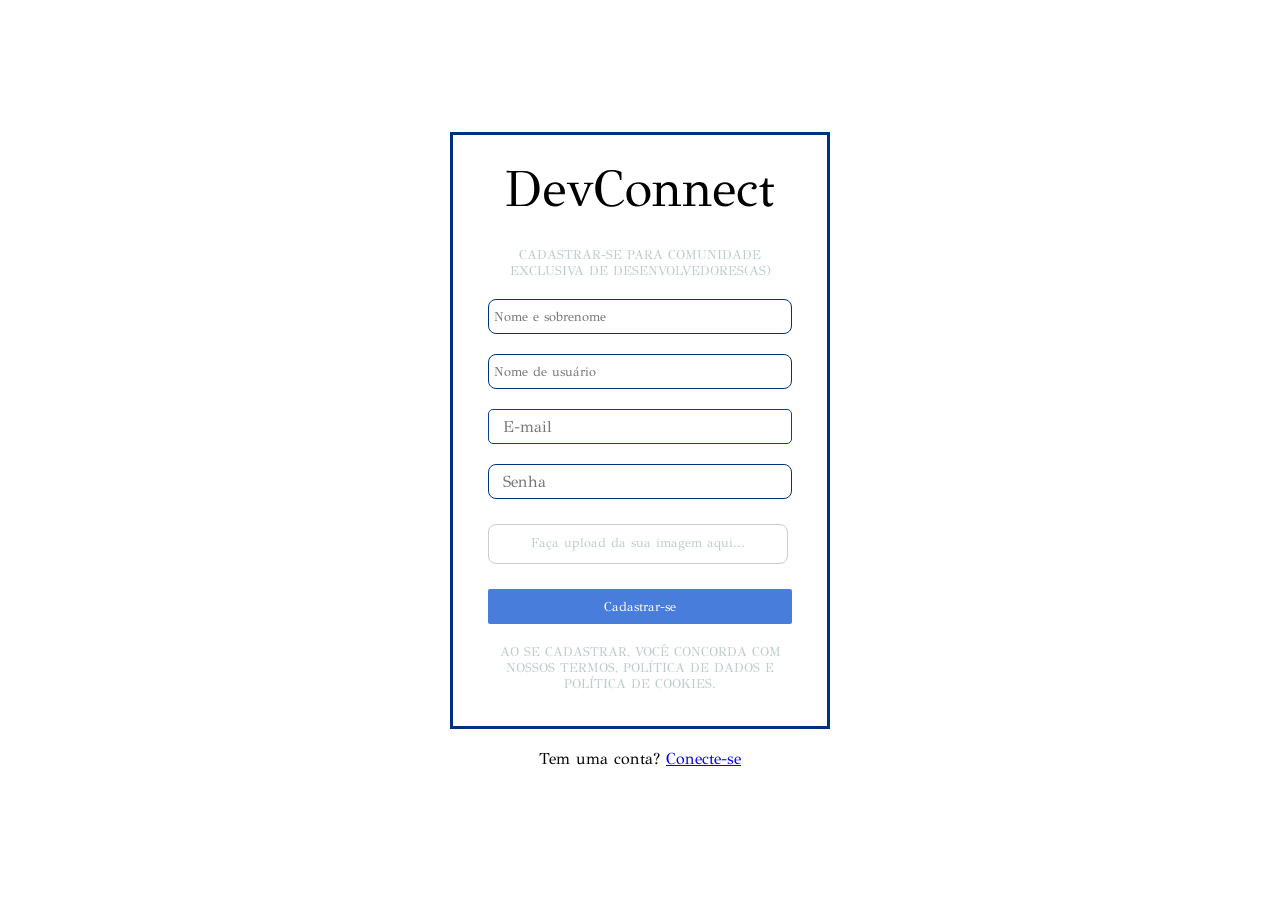
==== static_devconnect/pages/cadastro.html @ ef692a5c "arquivos novos sobre html e css" ====
<!DOCTYPE html>
<html lang="pt-BR">
<head>
    <meta charset="UTF-8">
    <meta name="viewport" content="width=device-width, initial-scale=1.0">
    <meta name="author" content="Mayara Gussonato">
    <meta name="description" content="Site da empresa DevConnect">

    <title>Tela cadastro - DevConnect</title>

    <link rel="shortcut icon" href="../images/DevCon-meu.svg" 
    type="image/x-icon">
    
    <!--css-->
    <link rel="stylesheet" href="../styles/global.css">
    <link rel="stylesheet" href="../styles/cadastro.css">
    <link rel="stylesheet" href="../styles/login.css">

    
</head>

<body>
    <h1> Tela de cadastro</h1>
    <main>
        <div>
            <!--FORMULARIO-->
            <form id="formulario" class="estilo-formulario">
                <img src="../images/DevConnect-MEU p2.svg" alt="Logo DevConnect">
                
            <div></div>
            <p> Cadastrar-se para comunidade 
                exclusiva de desenvolvedores(as)</p>

            <input type="text" placeholder=" Nome e sobrenome">
            <input type="text" placeholder=" Nome de usuário">
            <input type="email" placeholder=" E-mail">
            <input type="password" placeholder=" Senha ">

            <div>
                <label for="campo-upload" class="botao-upload">
                    Faça upload da sua imagem aqui...
                </label>
            
                <!-- O input fica escondido -->
                <input type="file" id="campo-upload" style="display:none;">
            </div>
            
            <button type="submit" class="formulario-botao-azul">Cadastrar-se</button>

            <p>Ao se cadastrar, você concorda com nossos 
                Termos, Política de Dados e Política de cookies.</p>

        </form>
        <div class="login.css">
            <p>Tem uma conta? <a href="../pages/index.html">Conecte-se</a></p>
        </div>
    </div>
</body>
</html>
<form>
---- static_devconnect/styles/global.css ----
:root{
    --cor-preto: #000000;
    --cor-branco: #fff;
    --cor-azul: #487DDC;
    --cor-azul-yale: #00317F;
    --cor-jordy-azul: #8BB6FA;
    --cor-alice-azul: #DBEAFE;
    --cor-cinza-frances: #BECBCD;
    
   --borda:3px solid var(--cor-azul-yale);
   --borda-arredondada: 2px;
 
   --tamanho-fonte-lg: 40px;
   --tamanho-fonte-md: 20px;
   --tamanho-fonte-sm: 13px;
   

}

   @font-face {
    font-family: GFS_Didot;
    src: url(../Fonts/GFS_Didot/GFSDidot-Regular.ttf);
}

    @font-face {
        font-family: EB_Garamond;
        src: url(../Fonts/EB_Garamond/EBGaramond-Italic-VariableFont_wght.ttf),
        url(../Fonts/EB_Garamond/EBGaramond-VariableFont_wght.ttf); 
}

/*SELETOR GLOBAL*/

*{
    font-family: "GFS_Didot", sans-serif;
    padding: 0;
    margin: 0;
    box-sizing: border-box; /*O VALOR TOTAL DO TAMANHO DO ELEMENTO 
    CONTA TANTO COM ESPACOS INTERNOS E EXTERNO E BORDA*/
}

body{
    background-color: var(--cor-branco)
}
h1{
    position: absolute;/*alterar a pisicao do elemento*/
    z-index: -1;/*camadas do elementos*/
    opacity: 0;
}
.estilo-formulario input[type="text"],
.estilo-formulario input[type="password"] {
    background: transparent; /* deixa transparente */
    border: 1px solid #00317F;  /* mantém a borda visível */
    border-radius: 8px;      /* arredonda a borda */
    color: #000;             /* cor do texto */
}

  /*formulario*/
  input{
    width: 100%;
    height: 35px;
    border: var(--borda);
    background-color: (#fff);
  }

  .formulario-botao-azul{
    background-color: var(--cor-azul);
    border-radius: var(--borda-arredondada);
    border: none;
    height: 35px;

    color: var(--cor-branco);
  }
---- static_devconnect/styles/cadastro.css ----
main {width: 100%;
        min-height: 100vh;
        display: flex;
        justify-content: center;
        align-items: center;
    }
       

main>div {
    width: 90%;
    display: flex;
    gap: 15px;
    flex-direction: column;
    align-items: center;
}
/* formulário */
#formulario {
    max-width: 380px;
    width: 100%;
    display: flex;
    flex-direction: column;
    align-items: center;
    gap: 15px;
    padding: 3%;
}

input[type="email"],
input[type="password"] {
    background-color: transparent; /* deixa transparente */
    border: 1px solid #0b3d91; /* mesma cor da borda do upload */
    border-radius: 5px; /* borda arredondada */
    padding: 8px;
    width: 100%;
    max-width: 340px;
    box-sizing: border-box;
    font-size: 16px;
    color: #000; /* cor do texto */
}
.formulario input[type="text"],
.formulario input[type="email"],
.formulario input[type="password"],
.botao-upload {
    width: 100%;           /* mesma largura */
    max-width: 300px;      /* limite, se quiser */
    height: 40px;          /* mesma altura */
    margin: 5px 0;
    padding: 8px;
    border: 1px solid #ccc;
    border-radius: 5px;
    box-sizing: border-box;
    font-size: 14px;
}

input[type="file"] {
    border: 1px solid #0b3d91;
    border-radius: 5px;
    padding: 5px;
    width: 100%;
    max-width: 340px;
    box-sizing: border-box;
}
.formulario-botao-azul{
    width: 100%;
}
.formulario > div > p{
    text-align: center;
    font-size: var(--tamanho-fonte-sm);

}

#formulario > p {
    text-align: center;
}


#campo-uploud {
    display: none;  /*none esconde*/
}
.botao-upload {
    background-color: #b2b0b0;  
    color: #ffffff;    
    background-color: transparent;   
    padding: 10px 20px;
    border-radius: 8px;
    cursor: pointer;
    display: inline-block;
    font-weight: bold;
    text-align: center;
}
---- static_devconnect/styles/login.css ----
main{
    height: 100%;
    min-height: 100vh; 
    display: flex;
    justify-content: center;
    align-items: center;

}
main > div {
   width: 90%;
    display: flex;
    gap: 20px;
    flex-direction: column;
    align-items: center;

}

#formulario {
    display: flex;
    flex-direction: column;
    align-items: center;
    padding: 3%;
    gap: 20px;
}

#secao-cadastro {
    height: 60px;
        display:flex;
        justify-content: center;
        align-items: center;
    
}
.estilo-formulario{
    border: var(--borda);
    width: 100%;
    max-width: 340px;
    background-color:#fff

}

#formulario > div{
    width: 100%;

} 

#formulario > div > label{
    font-size: var(--tamanho-fonte-sm);
    color: var(--cor-cinza-frances);
    font-weight: 500;
    margin-bottom: 5px;
    padding-bottom: 4px;
}

.formulario-botao-azul{
    width: 100%;
}
 
#formulario > p{
    text-transform: uppercase;
    font-size: var(--tamanho-fonte-sm);
    color: var(--cor-cinza-frances);
}

#formulario > a, #secao-cadastro > p > a{
    text-decoration: none;
    color: var(--cor-azul-yale);
}

#secao-cadastro > p{
 font-size:  var(--tamanho-fonte-sm);
}

.informaçao-aplicativo{
    background-color: #DBEAFE;
    font-size: var( --tamanho-fonte-sm);
    color: var(--cor-preto);
    font-weight: 300 ;
}

#secao-instalacao{
display: flex;
flex-wrap: wrap;
justify-content: center;
gap: 10px;

}
#secao-instalacao img {
    width: 133px;
    height: 39px;
}
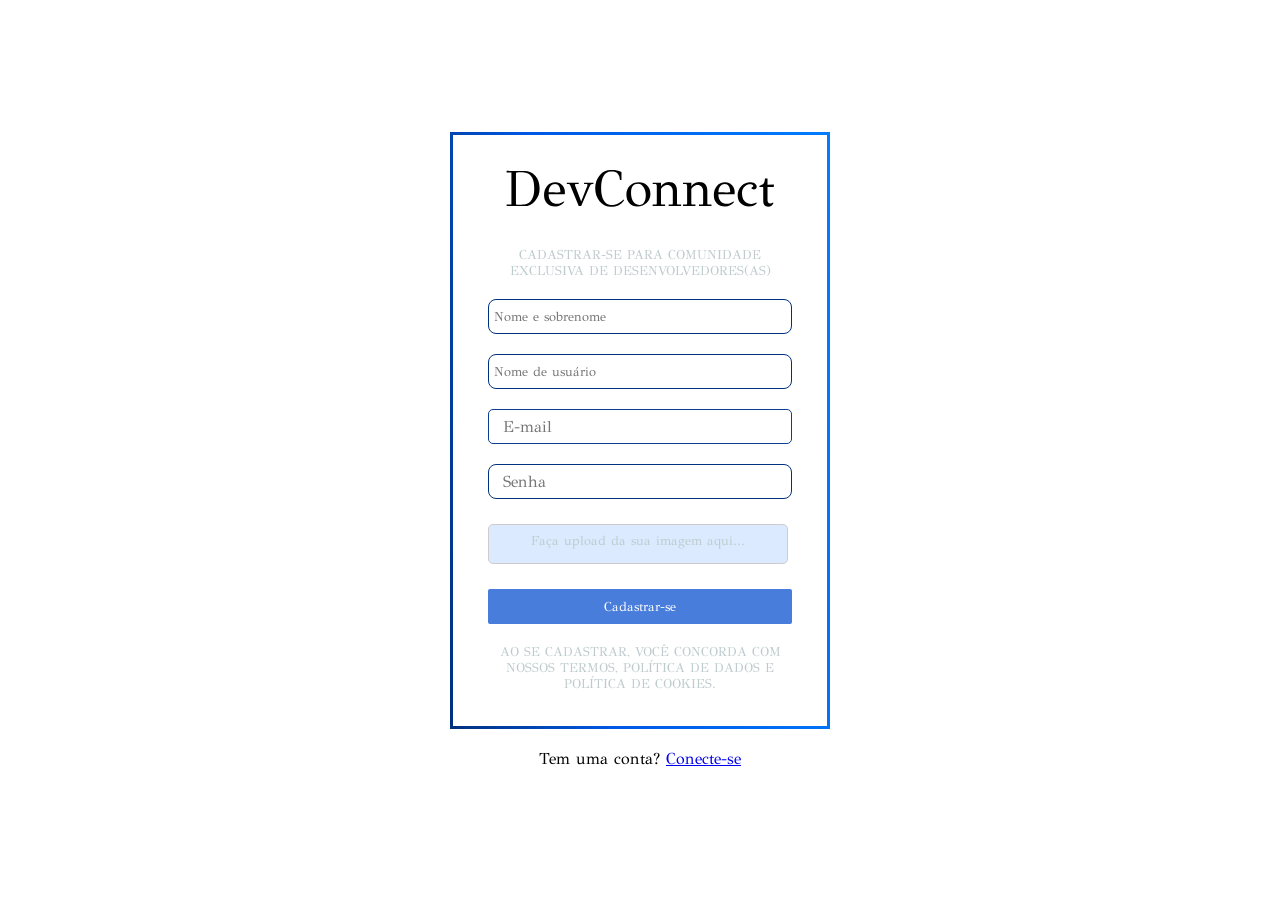
==== commit 61581c70: "Arquivos novos em html e css" ====
--- a/static_devconnect/pages/cadastro.html
+++ b/static_devconnect/pages/cadastro.html
@@ -6,7 +6,7 @@
     <meta name="author" content="Mayara Gussonato">
     <meta name="description" content="Site da empresa DevConnect">
 
-    <title>Tela cadastro - DevConnect</title>
+    <title>Cadastro - DevConnect</title>
 
     <link rel="shortcut icon" href="../images/DevCon-meu.svg" 
     type="image/x-icon">
--- a/static_devconnect/styles/global.css
+++ b/static_devconnect/styles/global.css
@@ -14,7 +14,6 @@
    --tamanho-fonte-md: 20px;
    --tamanho-fonte-sm: 13px;
    
-
 }
 
    @font-face {
@@ -55,10 +54,31 @@
 }
 
   /*formulario*/
+  .estilo-formulario{
+    border: var(--borda);
+    border-bottom: var(--borda);
+   border-image: linear-gradient(
+        82deg,
+        rgb(0, 49, 127) 0%,
+        rgb(0,88,229,1) 35%,
+        rgba(0, 125, 255, 1) 100%
+    ) 1;
+    width: 100%;
+    background-color:#fff
+
+}
+
   input{
     width: 100%;
     height: 35px;
     border: var(--borda);
+    border-bottom: var(--borda);
+   border-image: linear-gradient(
+        82deg,
+        rgb(0, 49, 127) 0%,
+        rgb(0,88,229,1) 35%,
+        rgba(0, 125, 255, 1) 100%
+    ) 1;
     background-color: (#fff);
   }
 
@@ -70,7 +90,84 @@
 
     color: var(--cor-branco);
   }
+  #campo-uploud {
+    display: none;  /*none esconde*/
+}
+.botao-upload {
+    color: #8BB6FA;    
+    background-color: #DBEAFE;   
+    padding: 10px 20px;
+    border-radius: 8px;
+    cursor: pointer;
+    display: inline-block;
+    font-weight: bold;
+    text-align: center;
+}
 
-  
+/*cabecalho */
+  #cabecalho{
+    width: 100%; /*100% da janela de vizualizacao */
+    height: 80px;
+    background-color: #8BB6FA;
+    display: flex;
+    justify-content: center;
+   /* align-items: center;*/
+   border-bottom: var(--borda);
+   border-image: linear-gradient(
+        82deg,
+        rgb(0, 49, 127) 0%,
+        rgb(0,88,229,1) 35%,
+        rgba(0, 125, 255, 1) 100%
+    ) 1;
+  }
+#cabecalho > nav{
+   /* background-color: #8BB6FA;*/
+    width: 85%;
+    max-width: 1440px;
+    height: 100%;
 
-  
+    display: flex;
+    justify-content: space-between;
+    align-items: center;
+}
+
+#logo-mobile{
+    display: none;
+}
+
+.cabecalho-acoes{
+   /* background-color: black;*/
+    display: flex;
+    align-items: center;
+    gap: 10PX;
+}
+.cabecalho-acoes > a{
+    display: flex;
+    align-items: center;
+}
+ 
+#icones-perfil{
+    width: 31px;
+    height: 31PX;
+}
+
+#foto-perfil{
+    width: 40px;
+    height: 40PX;
+    object-fit: cover;
+    object-position: center;
+    border-radius:50px ;
+}
+
+
+/*responsivo*/
+@media only screen and (max-width:485px ) {
+    #logo-mobile{
+        display: initial;
+    }
+
+    #logo-desktop{
+        display: none;
+    }
+    
+}
--- a/static_devconnect/styles/cadastro.css
+++ b/static_devconnect/styles/cadastro.css
@@ -54,6 +54,13 @@
 
 input[type="file"] {
     border: 1px solid #0b3d91;
+    border-bottom: var(--borda);
+   border-image: linear-gradient(
+        82deg,
+        rgb(0, 49, 127) 0%,
+        rgb(0,88,229,1) 35%,
+        rgba(0, 125, 255, 1) 100%
+    ) 1;
     border-radius: 5px;
     padding: 5px;
     width: 100%;
@@ -74,17 +81,3 @@
 }
 
 
-#campo-uploud {
-    display: none;  /*none esconde*/
-}
-.botao-upload {
-    background-color: #b2b0b0;  
-    color: #ffffff;    
-    background-color: transparent;   
-    padding: 10px 20px;
-    border-radius: 8px;
-    cursor: pointer;
-    display: inline-block;
-    font-weight: bold;
-    text-align: center;
-}
--- a/static_devconnect/styles/login.css
+++ b/static_devconnect/styles/login.css
@@ -32,6 +32,13 @@
 }
 .estilo-formulario{
     border: var(--borda);
+    border-bottom: var(--borda);
+   border-image: linear-gradient(
+        82deg,
+        rgb(0, 49, 127) 0%,
+        rgb(0,88,229,1) 35%,
+        rgba(0, 125, 255, 1) 100%
+    ) 1;
     width: 100%;
     max-width: 340px;
     background-color:#fff
